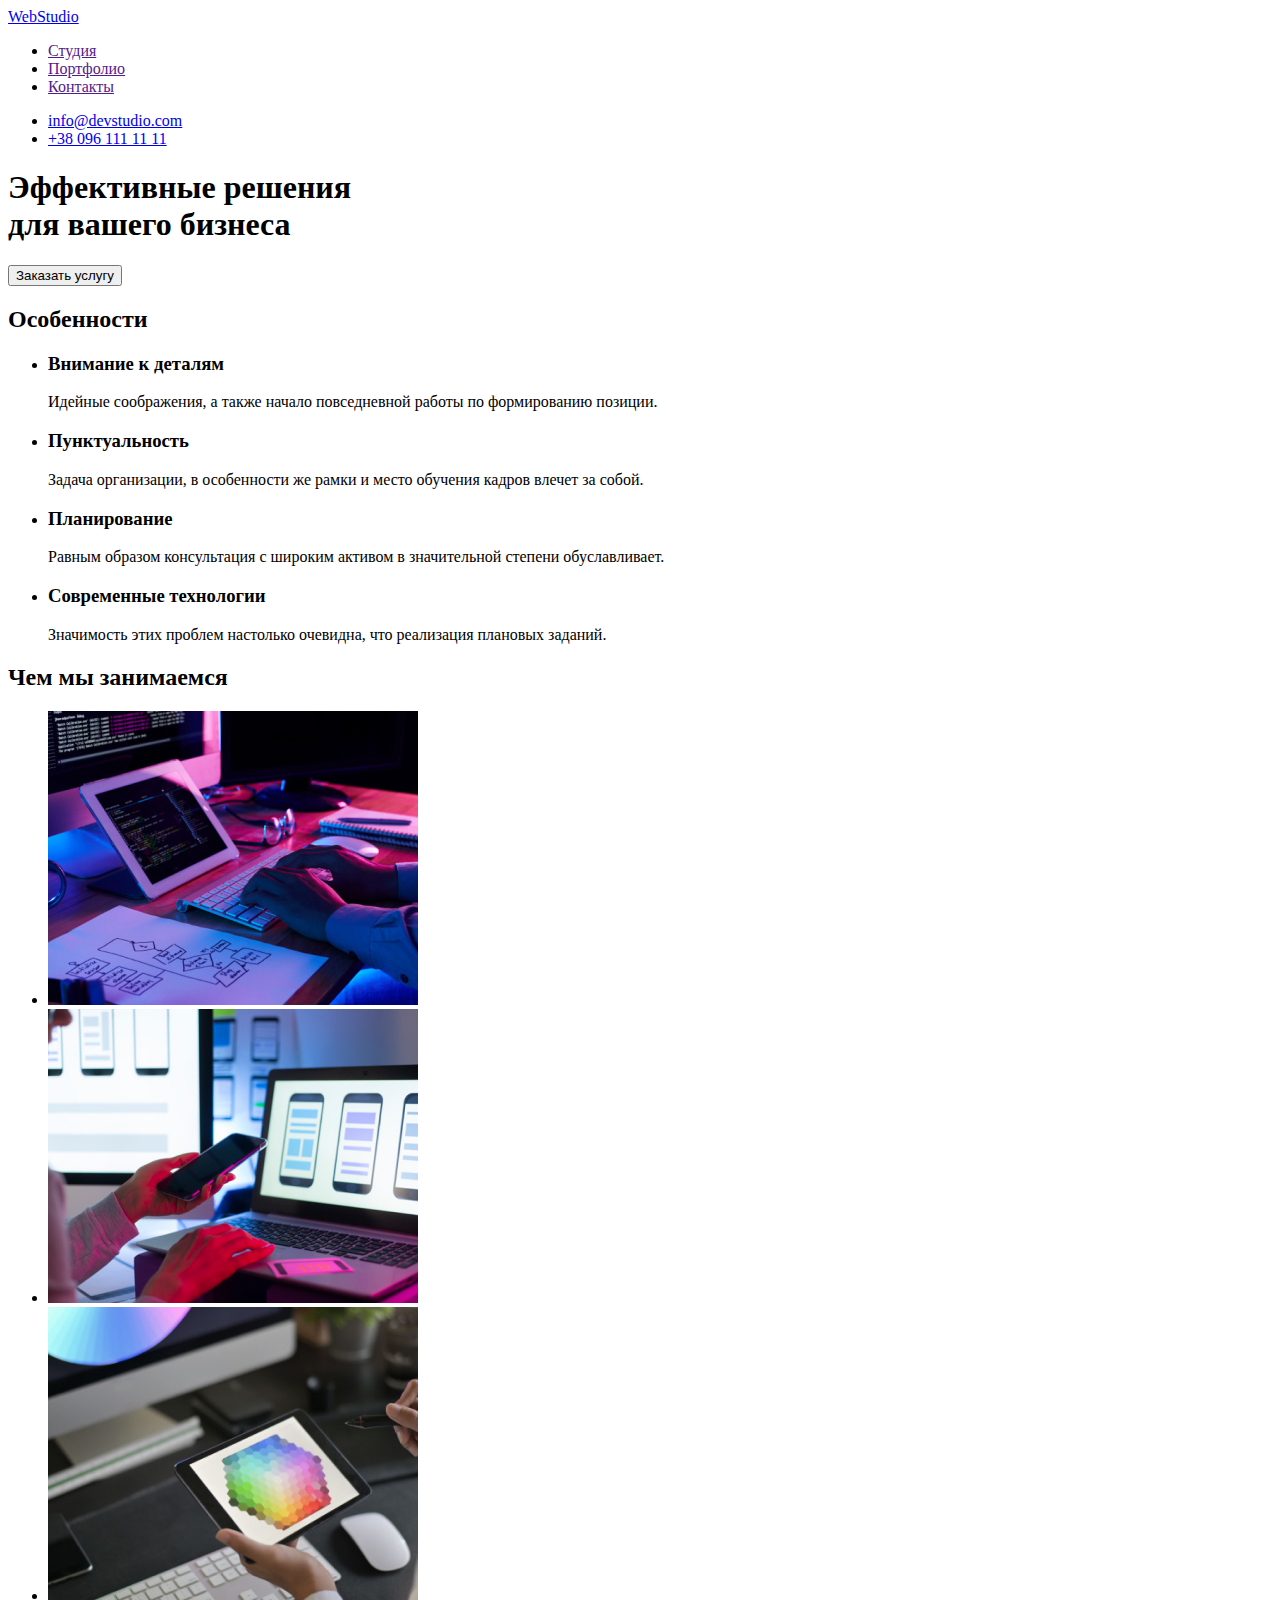
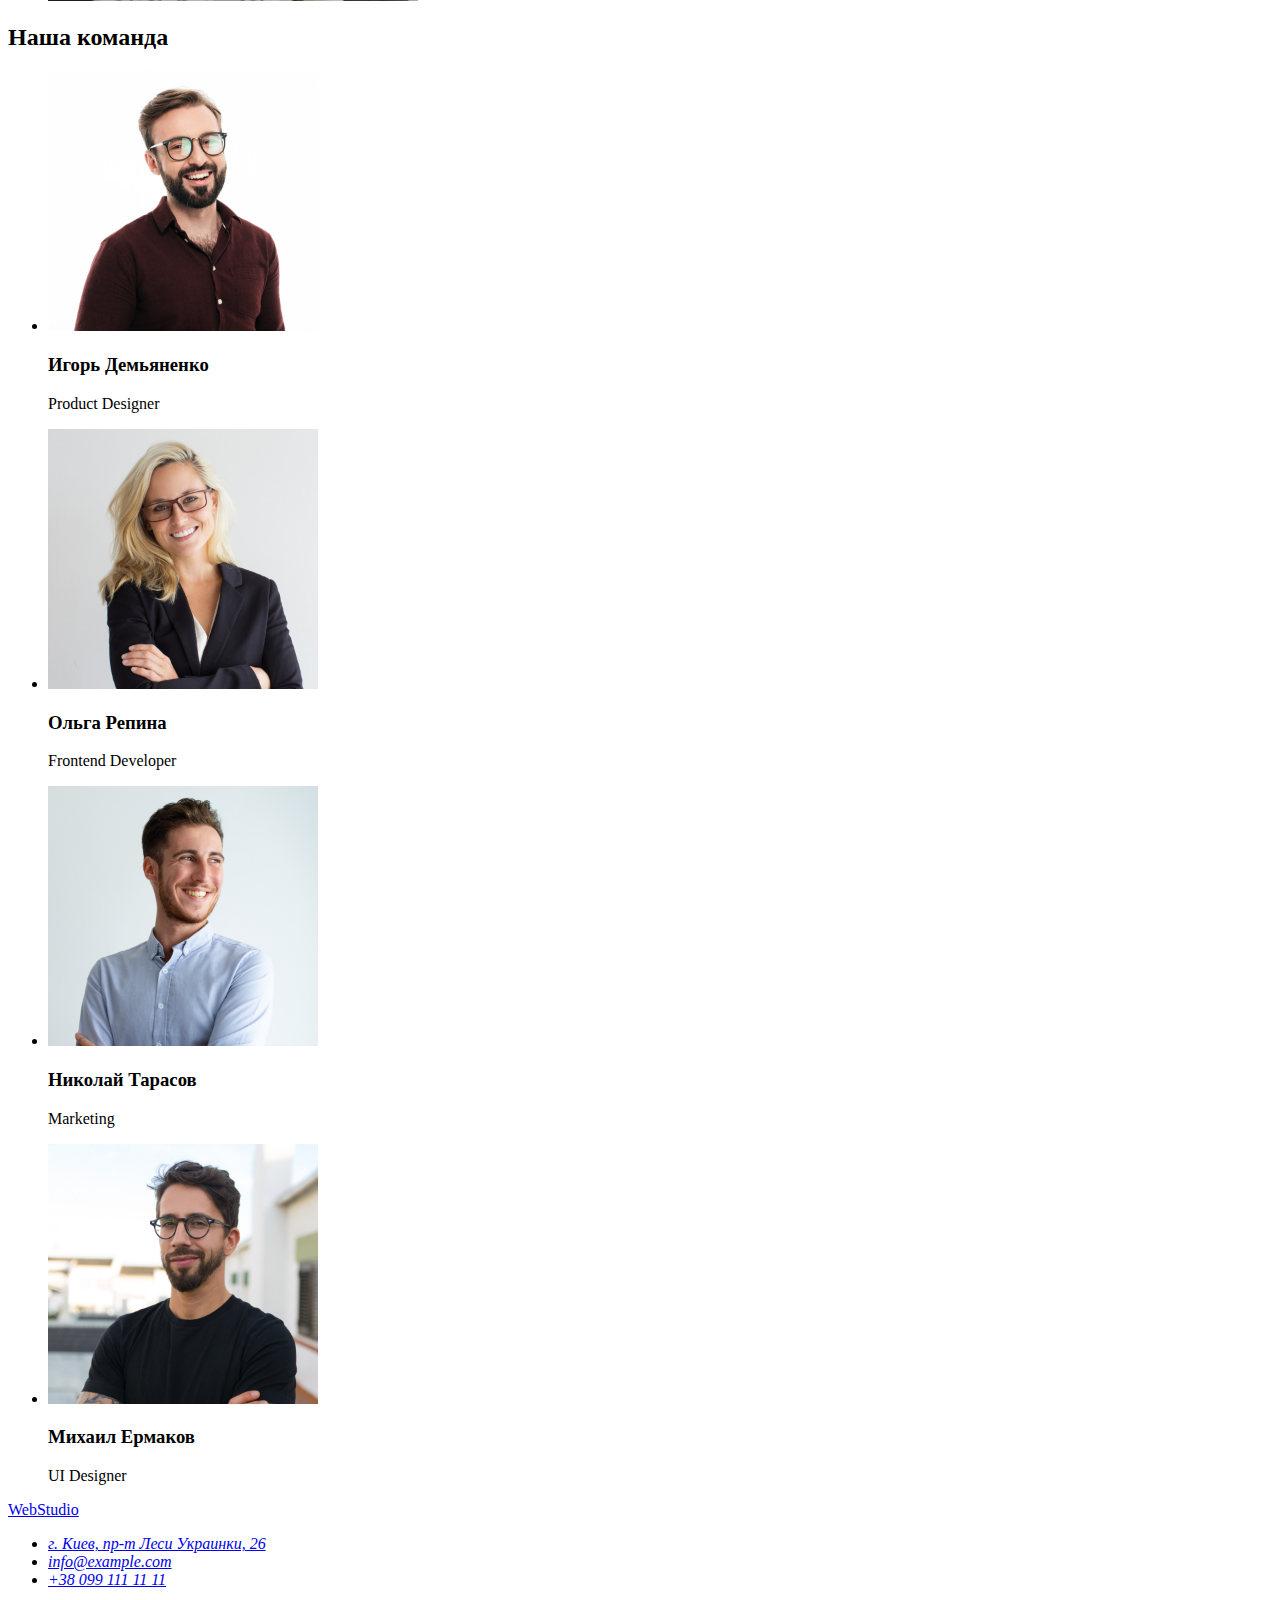
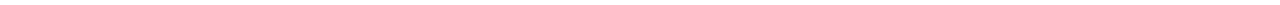
==== index.html @ 351d3542 "файлы из первого дз" ====
<!DOCTYPE html>
<html lang="ru">
<head>
    <meta charset="UTF-8">
    <meta http-equiv="X-UA-Compatible" content="IE=edge">
    <meta name="viewport" content="width=device-width, initial-scale=1.0">
    <title>Document</title>
</head>
<body>
    <!-- Шапка сайта -->
    <header>
        <nav>
            <a href="./index.html">WebStudio</a>
            <ul>
                <li><a href="">Студия</a></li>
                <li><a href="">Портфолио</a></li>
                <li><a href="">Контакты</a></li>
            </ul>
        </nav>
        <ul>
            <li><a href="mailto:info@devstudio.comm">info@devstudio.com</a></li>
            <li><a href="tel:+380961111111">+38 096 111 11 11</a></li>
        </ul>
    </header>
    <main>
        <section>
            <h1>Эффективные решения <br /> для вашего бизнеса</h1>
            <button type="button">Заказать услугу</button>
        </section>
        <section>
            <h2>Особенности</h2>
            <ul>
                <li>
                    <h3>Внимание к деталям</h3>
                    <p>Идейные соображения, а также начало повседневной работы по формированию позиции.</p>
                </li>
                <li>
                    <h3>Пунктуальность</h3>
                    <p>Задача организации, в особенности же рамки и место обучения кадров влечет за собой.</p>
                </li>
                <li>
                    <h3>Планирование</h3>
                    <p>Равным образом консультация с широким активом в значительной степени обуславливает.</p>
                </li>
                <li>
                    <h3>Современные технологии</h3>
                    <p>Значимость этих проблем настолько очевидна, что реализация плановых заданий.</p>
                </li>
            </ul>
        </section>
        <section>
            <h2>Чем мы занимаемся</h2>
            <ul>
                <li>
                    <img src="./images/img.jpg" alt="Код десктопного приложения" width="370">
                </li>
                <li>
                    <img src="./images/box2.jpg" alt="Мобильный телефон в руке на фоне экрана ноутбука" width="370">
                </li>
                <li>
                    <img src="./images/box3.jpg" alt="Гамма цветов" width="370">
                </li>
            </ul>
        </section>
        <section>
            <h2>Наша команда</h2>
            <ul>
                <li>
                    <img src="./images/img1.jpg" alt="Портретное фото Игоря Демьяненко" width="270">
                    <h3>Игорь Демьяненко</h3>
                    <p>Product Designer</p>
                </li>
                <li>
                    <img src="./images/img2.jpg" alt="Портретное фото Ольги Репиной" width="270">
                    <h3>Ольга Репина</h3>
                    <p>Frontend Developer</p>
                </li>
                <li>
                    <img src="./images/img3.jpg" alt="Портретное фото Николая Тарасова" width="270">
                    <h3>Николай Тарасов</h3>
                    <p>Marketing</p>
                </li>
                <li>
                    <img src="./images/img4.jpg" alt="Портретное фото Михаила Ермакова" width="270">
                    <h3>Михаил Ермаков</h3>
                    <p>UI Designer</p>
                </li>
                
            </ul>
        </section>
    </main>
    <!-- Футер -->
    <footer>
        <a href="./index.html">WebStudio</a>
        <address>
            <ul>
                <li>
                    <a href="https://goo.gl/maps/k8MuzYko4Lj5mASt6">г. Киев, пр-т Леси Украинки, 26</a>
                </li>
                <li>
                    <a href="mailto:info@example.com">info@example.com</a> <br />
                </li>
                <li>
                    <a href="tel:+380991111111">+38 099 111 11 11</a>
                </li>
            </ul>            
        </address>
    </footer>
</body>
</html>
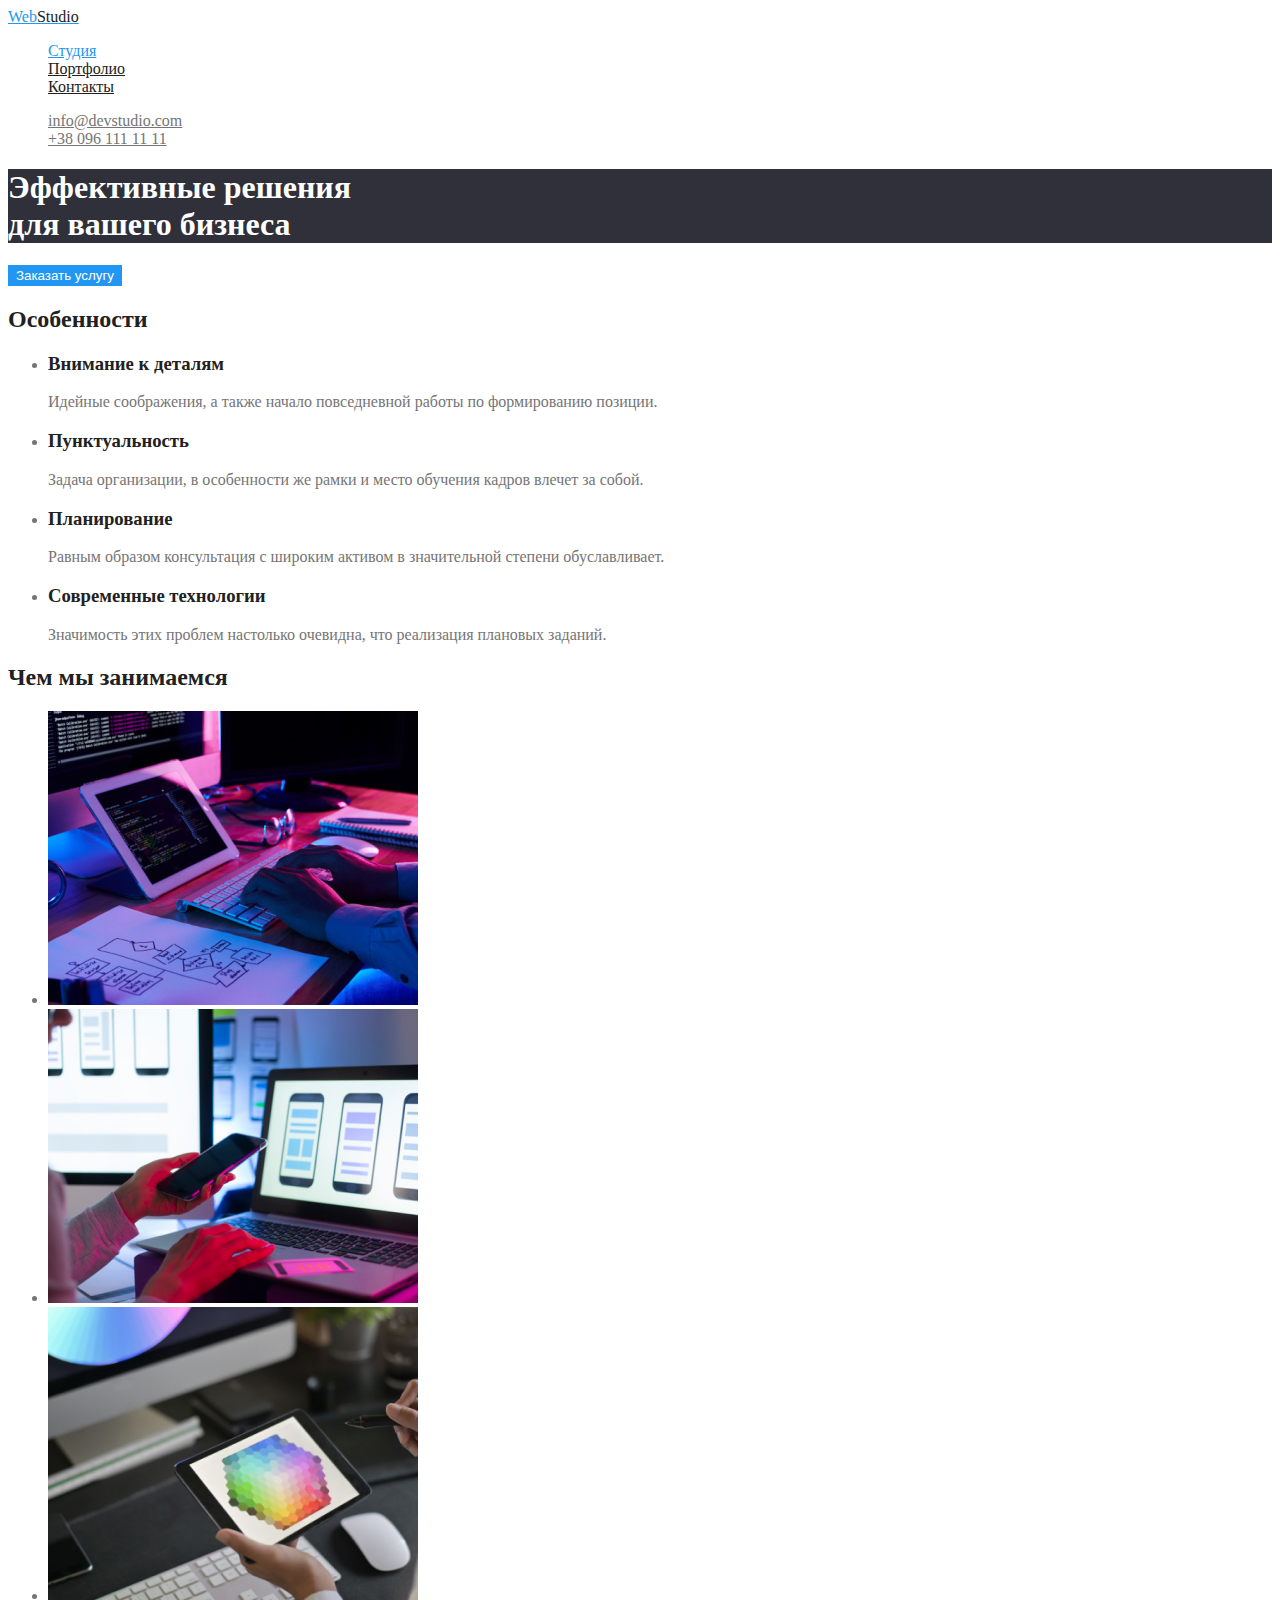
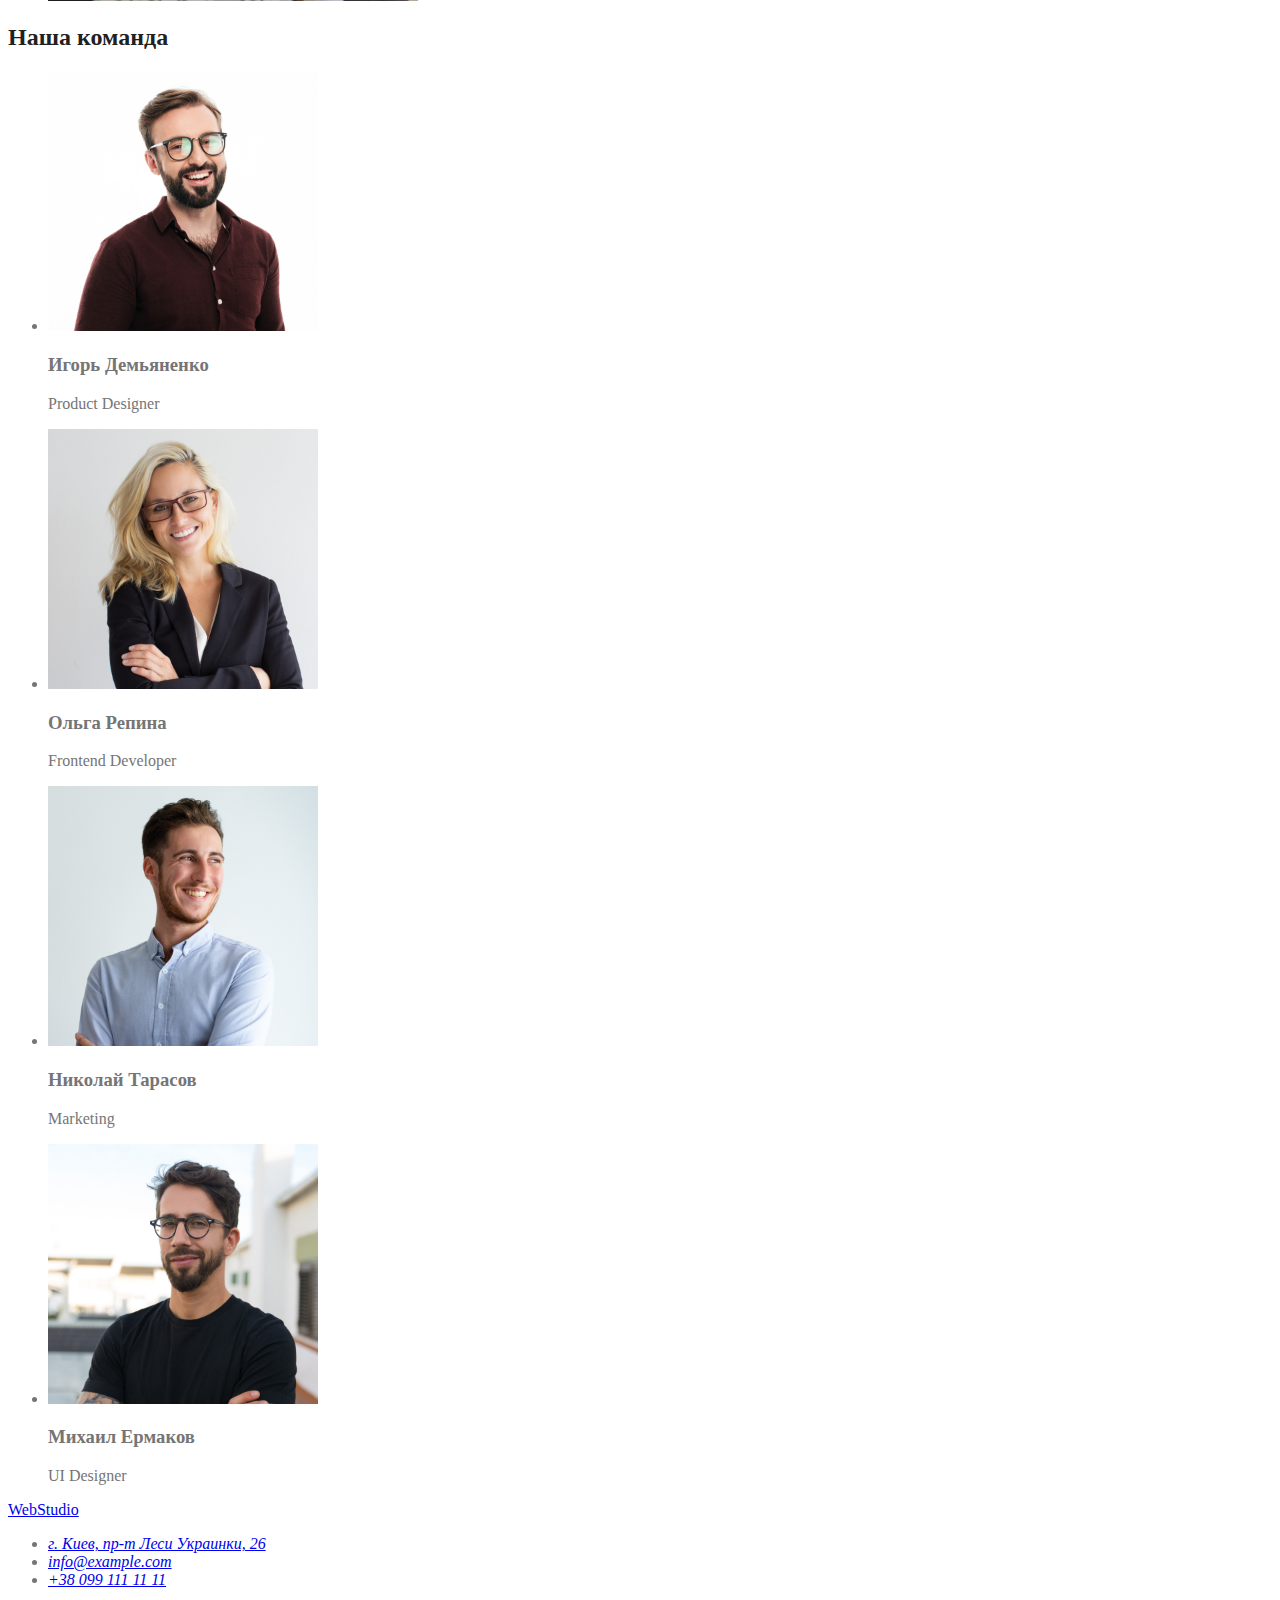
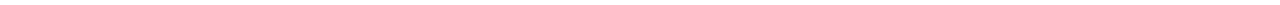
==== commit bd8f89f6: "Добавляет оформление цвета" ====
--- a/index.html
+++ b/index.html
@@ -5,51 +5,52 @@
     <meta http-equiv="X-UA-Compatible" content="IE=edge">
     <meta name="viewport" content="width=device-width, initial-scale=1.0">
     <title>Document</title>
+    <link rel="stylesheet" href="./css/styles.css">
 </head>
 <body>
     <!-- Шапка сайта -->
     <header>
         <nav>
-            <a href="./index.html">WebStudio</a>
-            <ul>
-                <li><a href="">Студия</a></li>
-                <li><a href="">Портфолио</a></li>
-                <li><a href="">Контакты</a></li>
+            <a href="./index.html" class="logo">Web<span class="logo-second-part">Studio</span></a>
+            <ul class="site-nav list">
+                <li><a href="" class="link current">Студия</a></li>
+                <li><a href="./portfolio.html" class="link">Портфолио</a></li>
+                <li><a href="" class="link">Контакты</a></li>
             </ul>
         </nav>
-        <ul>
-            <li><a href="mailto:info@devstudio.comm">info@devstudio.com</a></li>
-            <li><a href="tel:+380961111111">+38 096 111 11 11</a></li>
+        <ul class="auth-nav list">
+            <li><a href="mailto:info@devstudio.comm" class="link">info@devstudio.com</a></li>
+            <li><a href="tel:+380961111111" class="link">+38 096 111 11 11</a></li>
         </ul>
     </header>
     <main>
-        <section>
-            <h1>Эффективные решения <br /> для вашего бизнеса</h1>
-            <button type="button">Заказать услугу</button>
+        <section class="hero">
+            <h1 class="hero-title">Эффективные решения <br /> для вашего бизнеса</h1>
+            <button type="button" class="button">Заказать услугу</button>
         </section>
-        <section>
-            <h2>Особенности</h2>
-            <ul>
+        <section class="section">
+            <h2 class="section-title">Особенности</h2>
+            <ul class="features">
                 <li>
-                    <h3>Внимание к деталям</h3>
+                    <h3 class="title">Внимание к деталям</h3>
                     <p>Идейные соображения, а также начало повседневной работы по формированию позиции.</p>
                 </li>
                 <li>
-                    <h3>Пунктуальность</h3>
+                    <h3 class="title">Пунктуальность</h3>
                     <p>Задача организации, в особенности же рамки и место обучения кадров влечет за собой.</p>
                 </li>
                 <li>
-                    <h3>Планирование</h3>
+                    <h3 class="title">Планирование</h3>
                     <p>Равным образом консультация с широким активом в значительной степени обуславливает.</p>
                 </li>
                 <li>
-                    <h3>Современные технологии</h3>
+                    <h3 class="title">Современные технологии</h3>
                     <p>Значимость этих проблем настолько очевидна, что реализация плановых заданий.</p>
                 </li>
             </ul>
         </section>
-        <section>
-            <h2>Чем мы занимаемся</h2>
+        <section class="section">
+            <h2 class="section-title">Чем мы занимаемся</h2>
             <ul>
                 <li>
                     <img src="./images/img.jpg" alt="Код десктопного приложения" width="370">
@@ -62,8 +63,8 @@
                 </li>
             </ul>
         </section>
-        <section>
-            <h2>Наша команда</h2>
+        <section class="section">
+            <h2 class="section-title">Наша команда</h2>
             <ul>
                 <li>
                     <img src="./images/img1.jpg" alt="Портретное фото Игоря Демьяненко" width="270">
--- a/css/styles.css
+++ b/css/styles.css
@@ -0,0 +1,64 @@
+/* цвет основного текста #757575  */
+/* вторичный цвет текста #212121 */
+/* цвет текста в кнопке #FFFFFF */
+/* акцент #2196F3 */
+/* вторичный цвет фона background: #F5F4FA; */
+:root {
+  --primary-text-color: #757575;
+  --title-text-color: #212121;
+  --accent-color: #2196f3;
+  --primary-white-color: #ffffff;
+  --hero-bg-color: #2f303a;
+}
+
+body {
+  background-color: var(--primary-white-color);
+  color: var(--primary-text-color);
+}
+.list {
+  list-style: none;
+}
+.logo {
+  color: var(--accent-color);
+}
+.logo-second-part {
+  color: var(--title-text-color);
+}
+/* Site nav */
+.site-nav .link {
+  color: var(--title-text-color);
+}
+.site-nav .link:hover,
+.site-nav .link:focus {
+  color: var(--accent-color);
+}
+.site-nav .link.current {
+  color: var(--accent-color);
+}
+/* Auth nav */
+.auth-nav .link {
+  color: var(--primary-text-color);
+}
+.auth-nav .link:hover,
+.auth-nav .link:focus {
+  color: var(--accent-color);
+}
+/* Hero */
+.hero-title {
+  color: var(--primary-white-color);
+  background-color: var(--hero-bg-color);
+}
+
+/* Section */
+.section-title {
+  color: var(--title-text-color);
+}
+.features .title {
+  color: var(--title-text-color);
+}
+/* Button */
+.button {
+  color: var(--primary-white-color);
+  background-color: var(--accent-color);
+  border-color: transparent;
+}
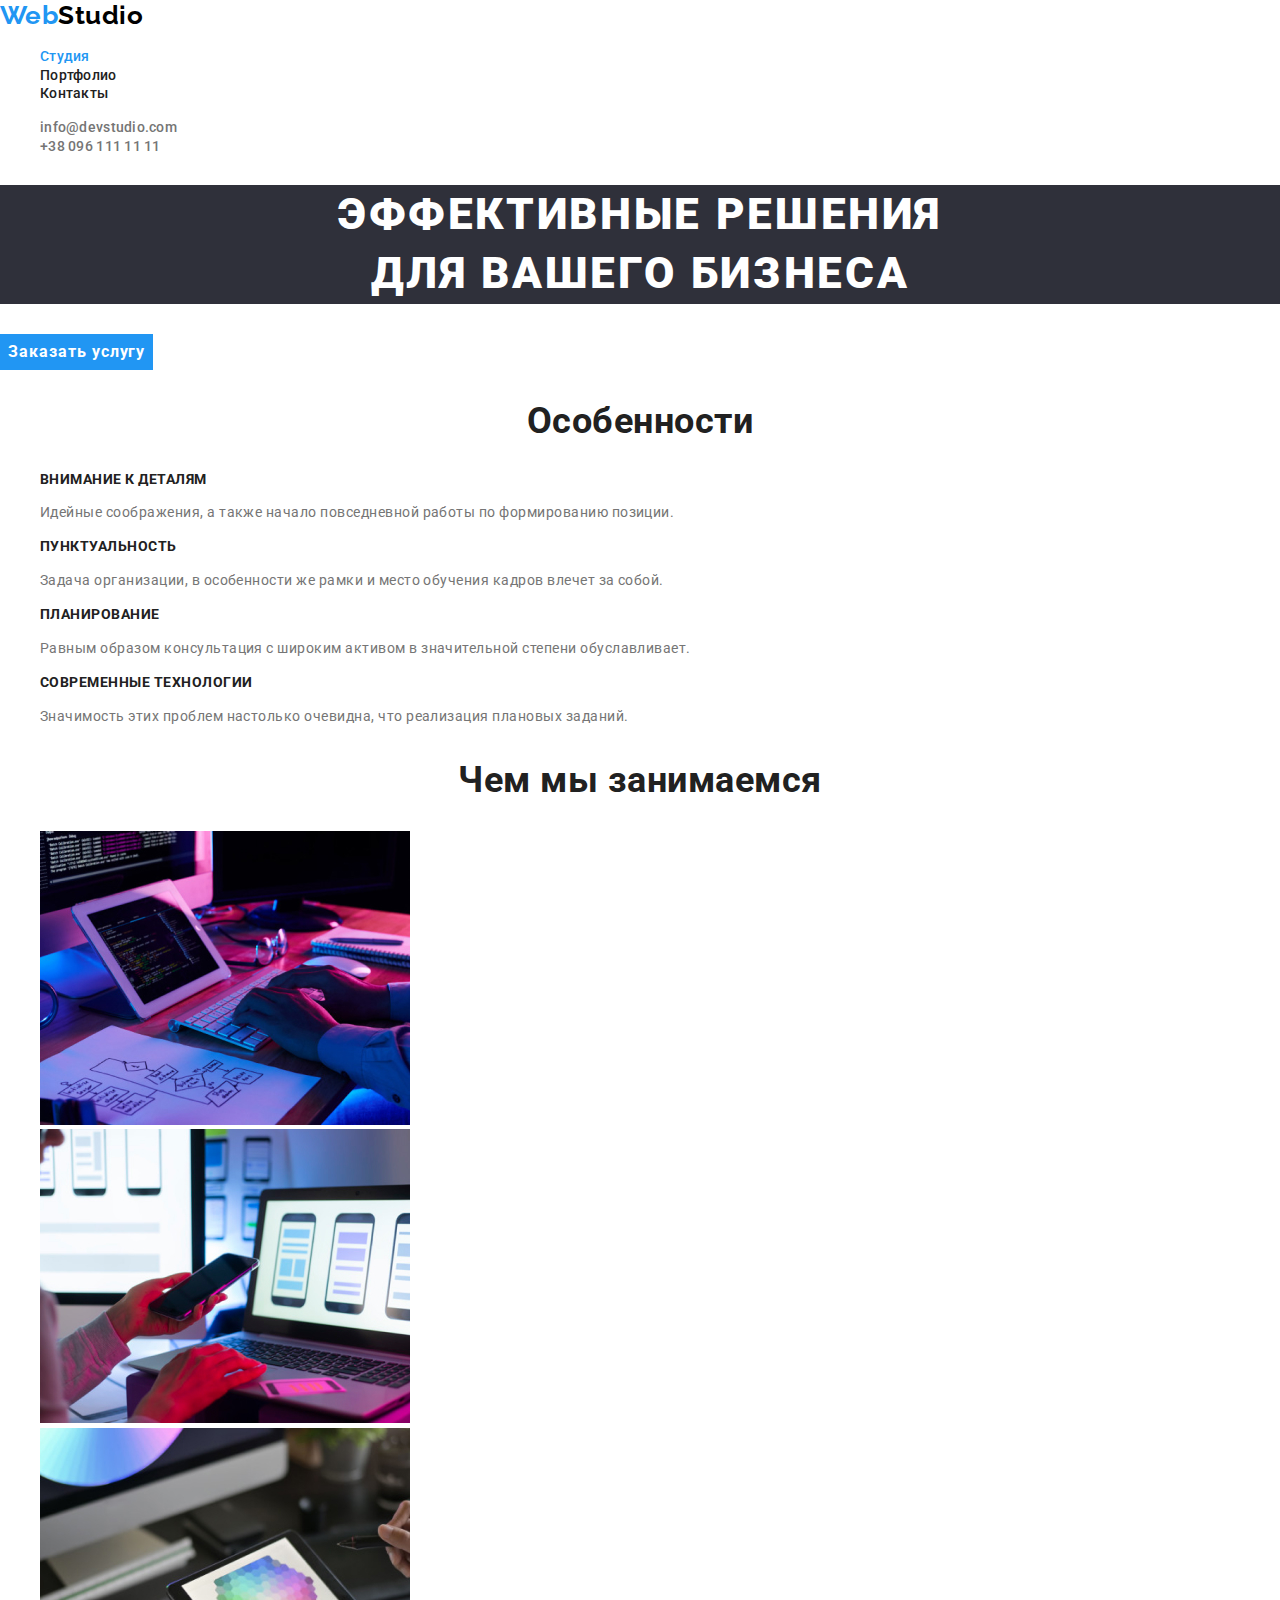
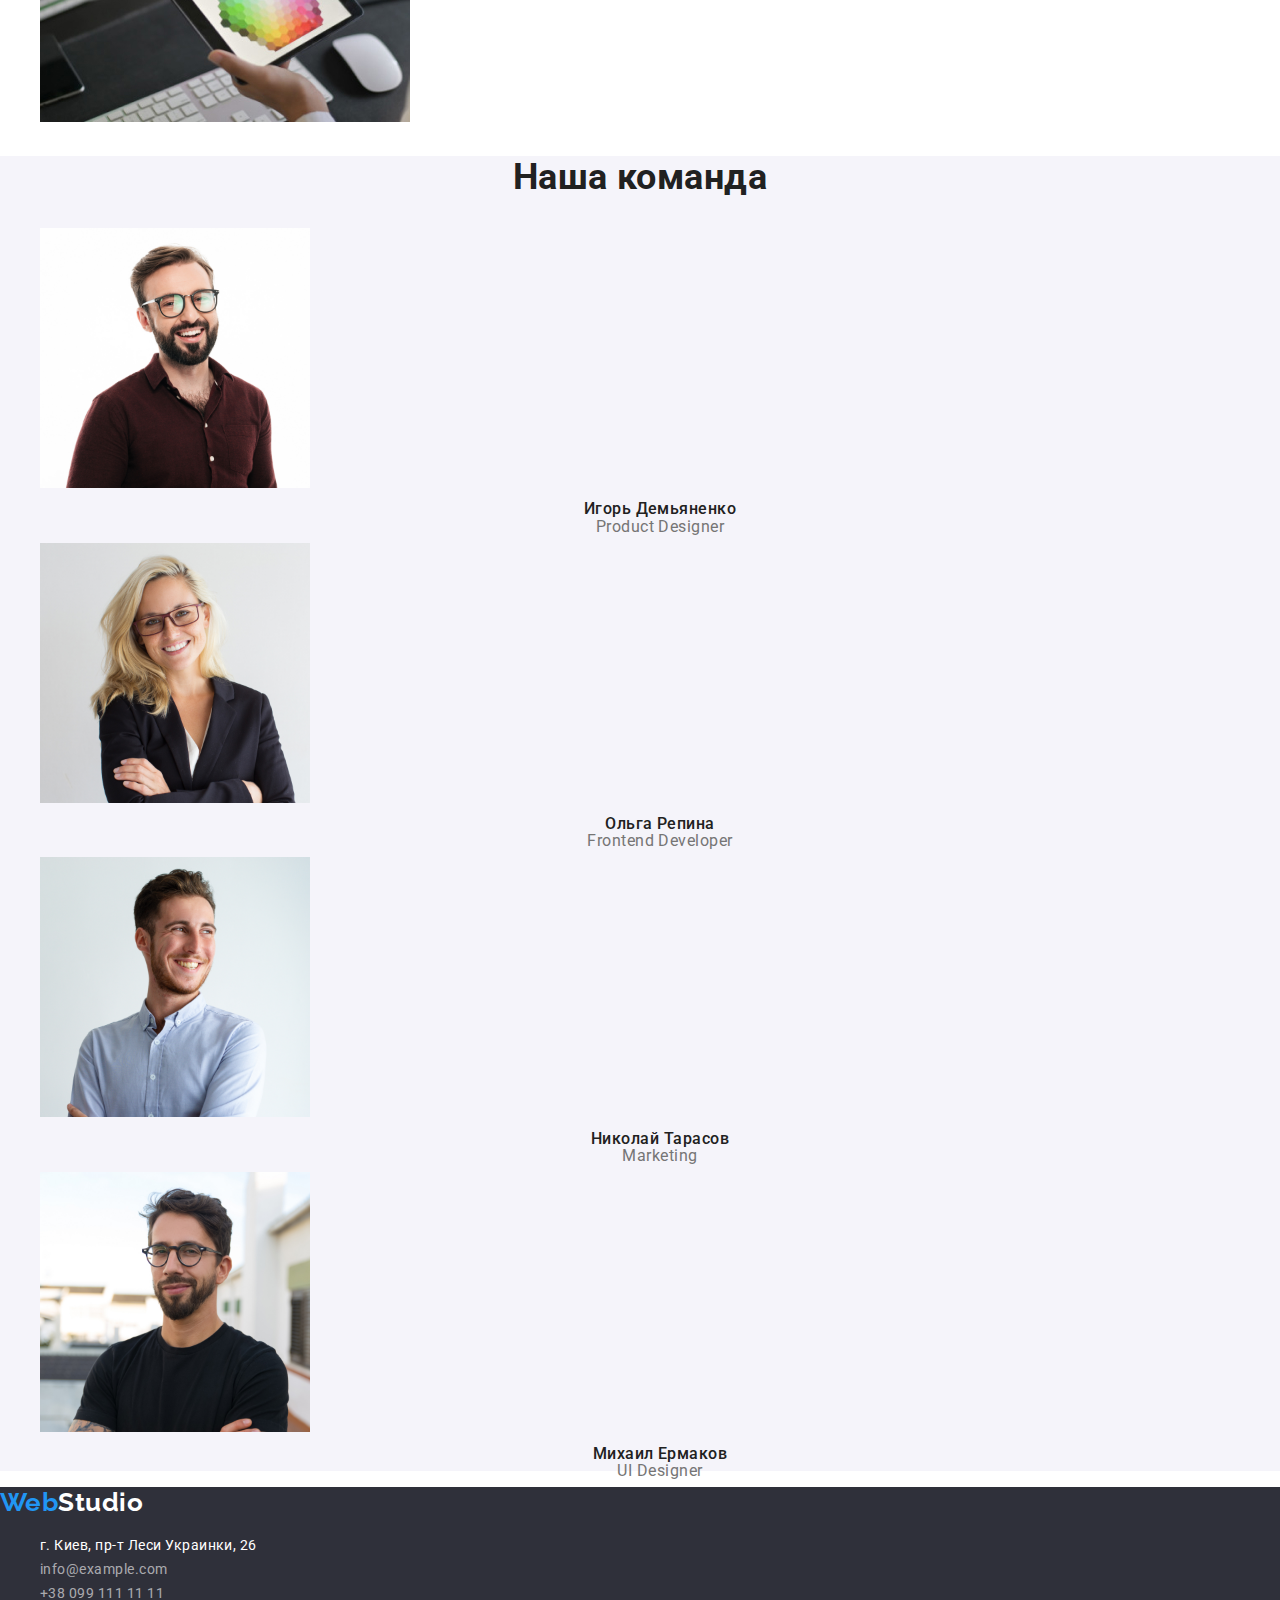
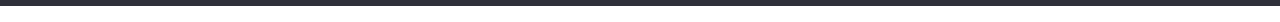
==== commit ac3a4e27: "Добавляет шрифты" ====
--- a/index.html
+++ b/index.html
@@ -5,13 +5,18 @@
     <meta http-equiv="X-UA-Compatible" content="IE=edge">
     <meta name="viewport" content="width=device-width, initial-scale=1.0">
     <title>Document</title>
+    <link rel="stylesheet" href="https://cdnjs.cloudflare.com/ajax/libs/modern-normalize/1.1.0/modern-normalize.css">
+    <link rel="preconnect" href="https://fonts.googleapis.com">
+    <link rel="preconnect" href="https://fonts.gstatic.com" crossorigin>
+    <link href="https://fonts.googleapis.com/css2?family=Raleway:wght@700&family=Roboto:wght@400;500;700;900&display=swap"
+        rel="stylesheet">
     <link rel="stylesheet" href="./css/styles.css">
 </head>
 <body>
     <!-- Шапка сайта -->
     <header>
         <nav>
-            <a href="./index.html" class="logo">Web<span class="logo-second-part">Studio</span></a>
+            <a href="./index.html" class="logo">Web<span class="logo-accent">Studio</span></a>
             <ul class="site-nav list">
                 <li><a href="" class="link current">Студия</a></li>
                 <li><a href="./portfolio.html" class="link">Портфолио</a></li>
@@ -26,32 +31,32 @@
     <main>
         <section class="hero">
             <h1 class="hero-title">Эффективные решения <br /> для вашего бизнеса</h1>
-            <button type="button" class="button">Заказать услугу</button>
+            <button type="button" class="button primary">Заказать услугу</button>
         </section>
         <section class="section">
             <h2 class="section-title">Особенности</h2>
-            <ul class="features">
+            <ul class="features list">
                 <li>
                     <h3 class="title">Внимание к деталям</h3>
-                    <p>Идейные соображения, а также начало повседневной работы по формированию позиции.</p>
+                    <p class="features text">Идейные соображения, а также начало повседневной работы по формированию позиции.</p>
                 </li>
                 <li>
                     <h3 class="title">Пунктуальность</h3>
-                    <p>Задача организации, в особенности же рамки и место обучения кадров влечет за собой.</p>
+                    <p class="features text">Задача организации, в особенности же рамки и место обучения кадров влечет за собой.</p>
                 </li>
                 <li>
                     <h3 class="title">Планирование</h3>
-                    <p>Равным образом консультация с широким активом в значительной степени обуславливает.</p>
+                    <p class="features text">Равным образом консультация с широким активом в значительной степени обуславливает.</p>
                 </li>
                 <li>
                     <h3 class="title">Современные технологии</h3>
-                    <p>Значимость этих проблем настолько очевидна, что реализация плановых заданий.</p>
+                    <p class="features text">Значимость этих проблем настолько очевидна, что реализация плановых заданий.</p>
                 </li>
             </ul>
         </section>
         <section class="section">
             <h2 class="section-title">Чем мы занимаемся</h2>
-            <ul>
+            <ul class="activities list">
                 <li>
                     <img src="./images/img.jpg" alt="Код десктопного приложения" width="370">
                 </li>
@@ -63,28 +68,28 @@
                 </li>
             </ul>
         </section>
-        <section class="section">
+        <section class="section-team">
             <h2 class="section-title">Наша команда</h2>
-            <ul>
+            <ul class="team list">
                 <li>
                     <img src="./images/img1.jpg" alt="Портретное фото Игоря Демьяненко" width="270">
-                    <h3>Игорь Демьяненко</h3>
-                    <p>Product Designer</p>
+                    <h3 class="image-title">Игорь Демьяненко</h3>
+                    <p class="position">Product Designer</p>
                 </li>
                 <li>
                     <img src="./images/img2.jpg" alt="Портретное фото Ольги Репиной" width="270">
-                    <h3>Ольга Репина</h3>
-                    <p>Frontend Developer</p>
+                    <h3 class="image-title">Ольга Репина</h3>
+                    <p class="position">Frontend Developer</p>
                 </li>
                 <li>
                     <img src="./images/img3.jpg" alt="Портретное фото Николая Тарасова" width="270">
-                    <h3>Николай Тарасов</h3>
-                    <p>Marketing</p>
+                    <h3 class="image-title">Николай Тарасов</h3>
+                    <p class="position">Marketing</p>
                 </li>
                 <li>
                     <img src="./images/img4.jpg" alt="Портретное фото Михаила Ермакова" width="270">
-                    <h3>Михаил Ермаков</h3>
-                    <p>UI Designer</p>
+                    <h3 class="image-title">Михаил Ермаков</h3>
+                    <p class="position">UI Designer</p>
                 </li>
                 
             </ul>
@@ -92,17 +97,17 @@
     </main>
     <!-- Футер -->
     <footer>
-        <a href="./index.html">WebStudio</a>
+        <a href="./index.html" class="logo">Web<span class="logo-accent-second">Studio</span></a>
         <address>
-            <ul>
+            <ul class="contact list">
                 <li>
-                    <a href="https://goo.gl/maps/k8MuzYko4Lj5mASt6">г. Киев, пр-т Леси Украинки, 26</a>
+                    <a href="https://goo.gl/maps/k8MuzYko4Lj5mASt6" class="footer-link"> <span class="adress">г. Киев, пр-т Леси Украинки, 26</span></a>
                 </li>
                 <li>
-                    <a href="mailto:info@example.com">info@example.com</a> <br />
+                    <a href="mailto:info@example.com" class="footer-link">info@example.com</a>
                 </li>
                 <li>
-                    <a href="tel:+380991111111">+38 099 111 11 11</a>
+                    <a href="tel:+380991111111" class="footer-link">+38 099 111 11 11</a>
                 </li>
             </ul>            
         </address>
--- a/css/styles.css
+++ b/css/styles.css
@@ -9,24 +9,40 @@
   --accent-color: #2196f3;
   --primary-white-color: #ffffff;
   --hero-bg-color: #2f303a;
+  --logo-color-header: #000000;
+  --section-team-bg-color: #f5f4fa;
 }
 
 body {
   background-color: var(--primary-white-color);
   color: var(--primary-text-color);
+
+  font-family: Roboto, sans-serif;
+  letter-spacing: 0.03em;
 }
+/* Logo */
+.logo {
+  color: var(--accent-color);
+  font-family: Raleway, sans-serif;
+  font-weight: bold;
+  font-size: 26px;
+  line-height: 1.2;
+  text-decoration: none;
+}
+.logo-accent {
+  color: var(--logo-color-header);
+}
+/* Site nav */
 .list {
   list-style: none;
 }
-.logo {
-  color: var(--accent-color);
-}
-.logo-second-part {
-  color: var(--title-text-color);
-}
-/* Site nav */
 .site-nav .link {
   color: var(--title-text-color);
+  font-weight: 500;
+  font-size: 14px;
+  line-height: 1.14;
+  letter-spacing: 0.02em;
+  text-decoration: none;
 }
 .site-nav .link:hover,
 .site-nav .link:focus {
@@ -38,6 +54,11 @@
 /* Auth nav */
 .auth-nav .link {
   color: var(--primary-text-color);
+  font-weight: 500;
+  font-size: 14px;
+  line-height: 1.14;
+  letter-spacing: 0.02em;
+  text-decoration: none;
 }
 .auth-nav .link:hover,
 .auth-nav .link:focus {
@@ -47,18 +68,120 @@
 .hero-title {
   color: var(--primary-white-color);
   background-color: var(--hero-bg-color);
+  font-style: 400;
+  font-weight: 900;
+  font-size: 44px;
+  line-height: 1.36;
+  text-align: center;
+  letter-spacing: 0.06em;
+  text-transform: uppercase;
+}
+/* Button */
+.button {
+  border-color: transparent;
+  cursor: pointer;
+  font-family: inherit;
+}
+
+.button.primary {
+  color: var(--primary-white-color);
+  background-color: var(--accent-color);
+  font-weight: 700;
+  font-size: 16px;
+  line-height: 1.87;
+
+  display: flex;
+  align-items: center;
+  text-align: center;
+  letter-spacing: 0.06em;
 }
 
 /* Section */
 .section-title {
   color: var(--title-text-color);
+  font-weight: 700;
+  font-size: 36px;
+  line-height: 1.17;
+  text-align: center;
 }
 .features .title {
   color: var(--title-text-color);
+  font-weight: 700;
+  font-size: 14px;
+  line-height: 1.14;
+  text-transform: uppercase;
 }
-/* Button */
-.button {
+.features .text {
+  font-size: 14px;
+  line-height: 1.71;
+}
+
+/* Section Team */
+.section-team {
+  background-color: var(--section-team-bg-color);
+}
+.image-title {
+  color: var(--title-text-color);
+  font-weight: 500;
+  font-size: 16px;
+  line-height: 1.19px;
+
+  text-align: center;
+}
+.position {
+  color: var(--primary-text-color);
+  font-size: 16px;
+  line-height: 1.19px;
+
+  text-align: center;
+}
+/* Футер */
+footer {
+  background-color: var(--hero-bg-color);
+}
+.logo-accent-second {
+  color: var(--primary-white-color);
+}
+.contact .footer-link {
+  font-style: normal;
+  font-size: 14px;
+  line-height: 1.71;
+  text-decoration: none;
+  color: rgba(255, 255, 255, 0.6);
+}
+.adress {
+  color: var(--primary-white-color);
+}
+/* Портфолио */
+
+.button.secondary {
+  color: var(--title-text-color);
+  background-color: var(--section-team-bg-color);
+  font-weight: 500;
+  font-size: 16px;
+  line-height: 1.62;
+
+  text-align: center;
+}
+
+.secondary:hover,
+.secondary:focus {
   color: var(--primary-white-color);
   background-color: var(--accent-color);
-  border-color: transparent;
 }
+
+.projects .link {
+  text-decoration: none;
+}
+.project-title {
+  color: var(--title-text-color);
+  font-weight: 700;
+  font-size: 18px;
+  line-height: 2;
+  letter-spacing: 0.06em;
+}
+.project-text {
+  color: var(--primary-text-color);
+  font-size: 16px;
+  line-height: 1.87px;
+}
